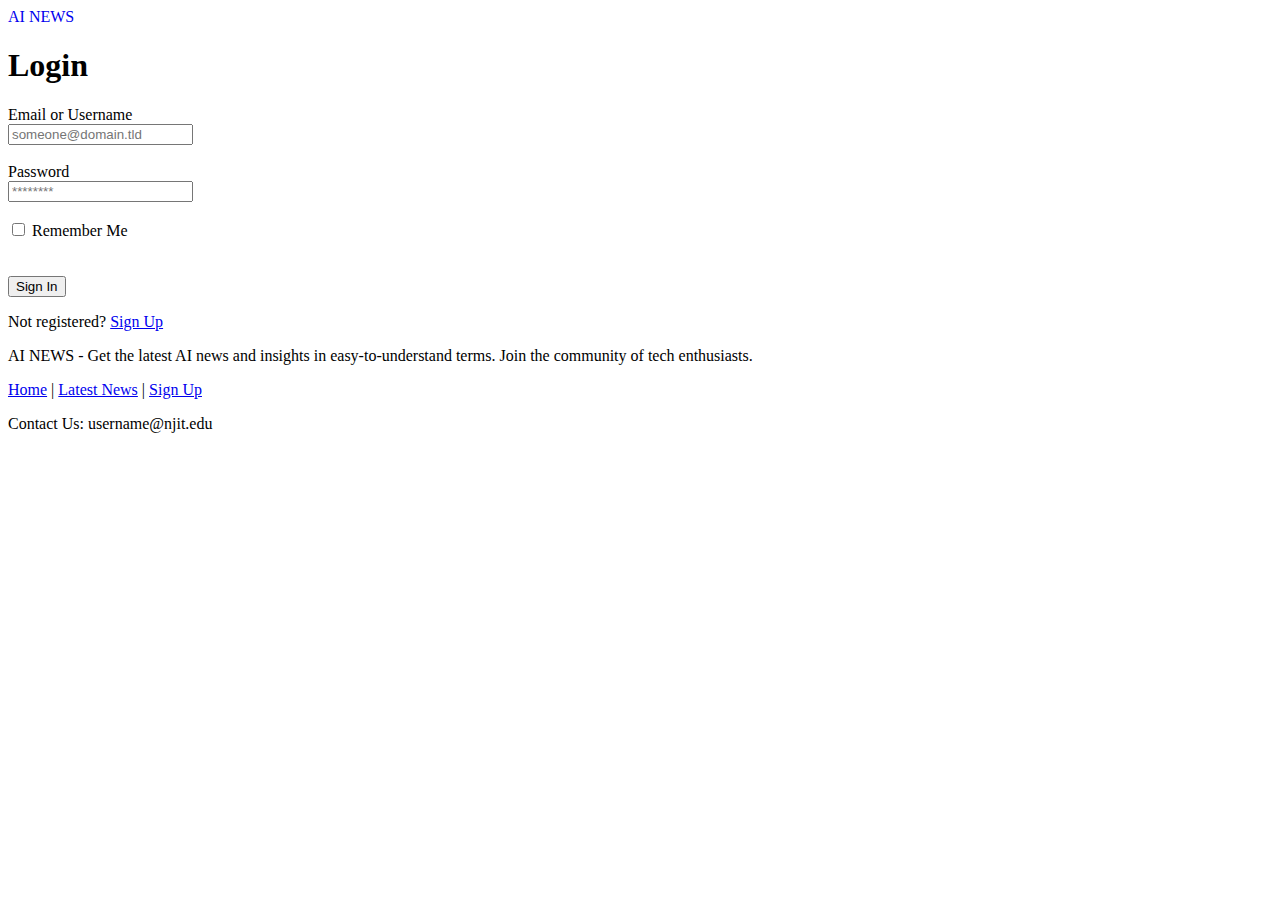
==== login.html @ 77c71288 "home and login pages as of now" ====
<!DOCTYPE html>
<html lang="en">
<head>
  <meta charset="UTF-8">
  <meta name="viewport" content="width=device-width, initial-scale=1.0">
  <title>AI News - Login</title>
  <link rel="stylesheet" href="styles/style.css">
</head>
<body>
  <header class="header">
    <a href="index.html" class="logo" style="text-decoration: none;">AI NEWS</a>
    <nav class="nav">
      <!--a href="#" class="nav-link">Login</a-->
      <!--a href="#" class="nav-link">Sign Up</a-->
      <!-- Actual login page doesn't need this part --->
    </nav>
  </header>

  <main class="login-container">
    <div class="login-box">
      <h1>Login</h1>
      <form action="#">
        <label for="email">Email or Username</label>
        <br>
        <input type="text" id="email" 
        placeholder="someone@domain.tld" required>
        <br>
        <br>
        
        <label for="password">Password</label>
        <br>
        <input type="password" id="password" 
      placeholder="********" required>
        <br>
        <br>
        <div>
          <input type="checkbox" id="remember">
          <label for="remember">Remember Me</label>
        </div>
        <br>
        <br>
        <button type="submit" class="btn-login">Sign In</button>
      </form>
      <p>Not registered? <a href="#">Sign Up</a></p>
    </div>
  </main>

  <footer class="footer">
    <div class="footer-content">
      <p>AI NEWS - Get the latest AI news and insights in easy-to-understand terms. Join the community of tech enthusiasts.</p>
      <nav>
        <a href="index.html">Home</a> | <a href="#">Latest News</a> | <a href="#">Sign Up</a>
      </nav>
      <p>Contact Us: username@njit.edu</p>
    </div>
  </footer>
</body>
</html>
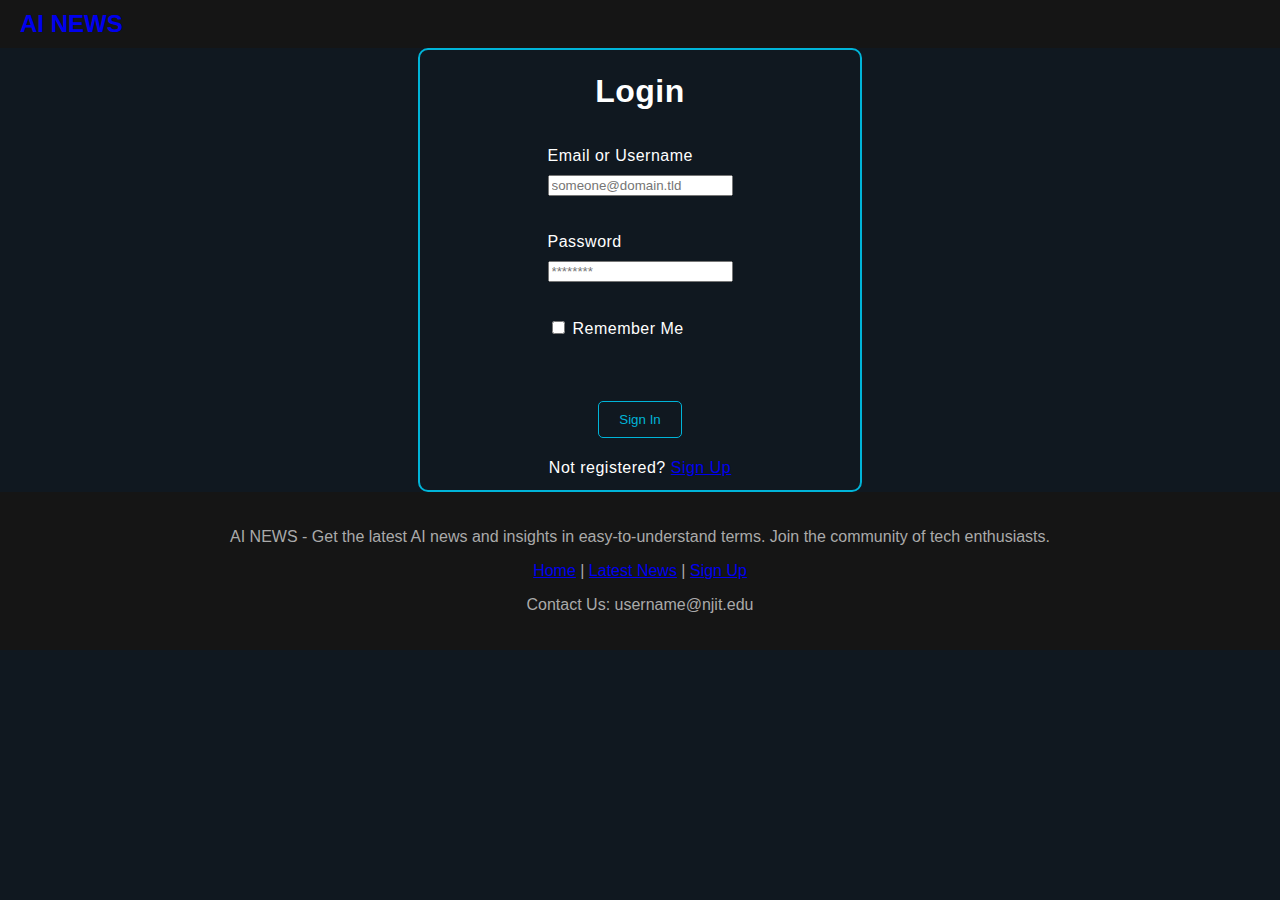
==== commit b7acfcaa: "added correct css ref to login pg" ====
--- a/login.html
+++ b/login.html
@@ -4,7 +4,7 @@
   <meta charset="UTF-8">
   <meta name="viewport" content="width=device-width, initial-scale=1.0">
   <title>AI News - Login</title>
-  <link rel="stylesheet" href="styles/style.css">
+  <link rel="stylesheet" href="styles/styles.css">
 </head>
 <body>
   <header class="header">
--- a/styles/styles.css
+++ b/styles/styles.css
@@ -0,0 +1,141 @@
+/* Global Styles */
+body {
+  font-family: Arial, sans-serif;
+  margin: 0;
+  padding: 0;
+ background: #101820;
+  color: #ffffff;
+}
+
+header {
+  display: flex;
+  justify-content: space-between;
+  padding: 10px 20px;
+  background: #151515;
+}
+
+.logo {
+  font-size: 24px;
+  font-weight: bold;
+}
+
+.nav-link {
+  margin: 0 10px;
+  text-decoration: none;
+  color: #ffffff;
+}
+
+.hero {
+  display: flex;
+  justify-content: space-between;
+  padding: 20px;
+  background: 
+      linear-gradient(to bottom, #06402B
+, #00008B);
+  background-size: cover;
+  background-position: center;
+
+}
+
+.hero-content {
+  max-width: 50%;
+}
+
+.hero h1 {
+  font-size: 32px;
+  margin-bottom: 10px;
+}
+
+.cta-buttons .btn-primary {
+  padding: 10px 20px;
+  background: #00b4d8;
+  border: none;
+  color: white;
+  margin-right: 10px;
+  cursor: pointer;
+}
+
+.btn-login {
+  padding: 10px 20px;
+  background: transparent;
+  border: 1px solid #00b4d8;
+  color: #00b4d8;
+  cursor: pointer;
+  border-radius: 5px;
+  display: block; /* Make the button a block element */
+  margin: 0px auto; /* Center the button horizontally */
+}
+
+.btn-secondary {
+  padding: 10px 20px;
+  background: transparent;
+  border: 1px solid #00b4d8;
+  color: #00b4d8;
+  cursor: pointer;
+}
+
+.cta-buttons .btn-secondary {
+  padding: 10px 20px;
+  background: transparent;
+  border: 1px solid #00b4d8;
+  color: #00b4d8;
+  cursor: pointer;
+}
+
+.hero-image img {
+  max-width: 100%;
+  border-radius: 10px;
+}
+
+.news-grid {
+  display: flex;
+  gap: 20px;
+  padding: 20px;
+  background: 
+      linear-gradient(to bottom, #00008B ,#06402B);
+}
+
+.recent-news
+{
+linear-gradient(to bottom, #00008B, #06402B);
+}
+
+.news-item {
+  background: #252525;
+  padding: 20px;
+  width: 200px;
+  height: 200px;
+  flex: 1;
+  text-align: center;
+}
+
+.testimonials {
+  background: #800080;
+  padding: 20px;
+  text-align: center;
+}
+
+footer {
+  text-align: center;
+  background: #151515;
+  padding: 20px;
+  color: #aaa;
+}
+
+
+
+.login-box {
+  display: flex;
+  justify-content: center;
+  align-items: center; 
+  padding: 20px;
+  height: 400px;
+  width: 400px;
+  border-radius: 10px;
+  border: 2px solid #00b4d8;
+  flex-direction: column; /* Added flex-direction */
+  margin: 0 auto; /* Added margin */
+  line-height: 1.8; /* Adjust spacing between lines */
+  letter-spacing: 0.5px; /* Slightly space out letters */
+ linear-gradient(to bottom, #06402B, #00008B);
+}